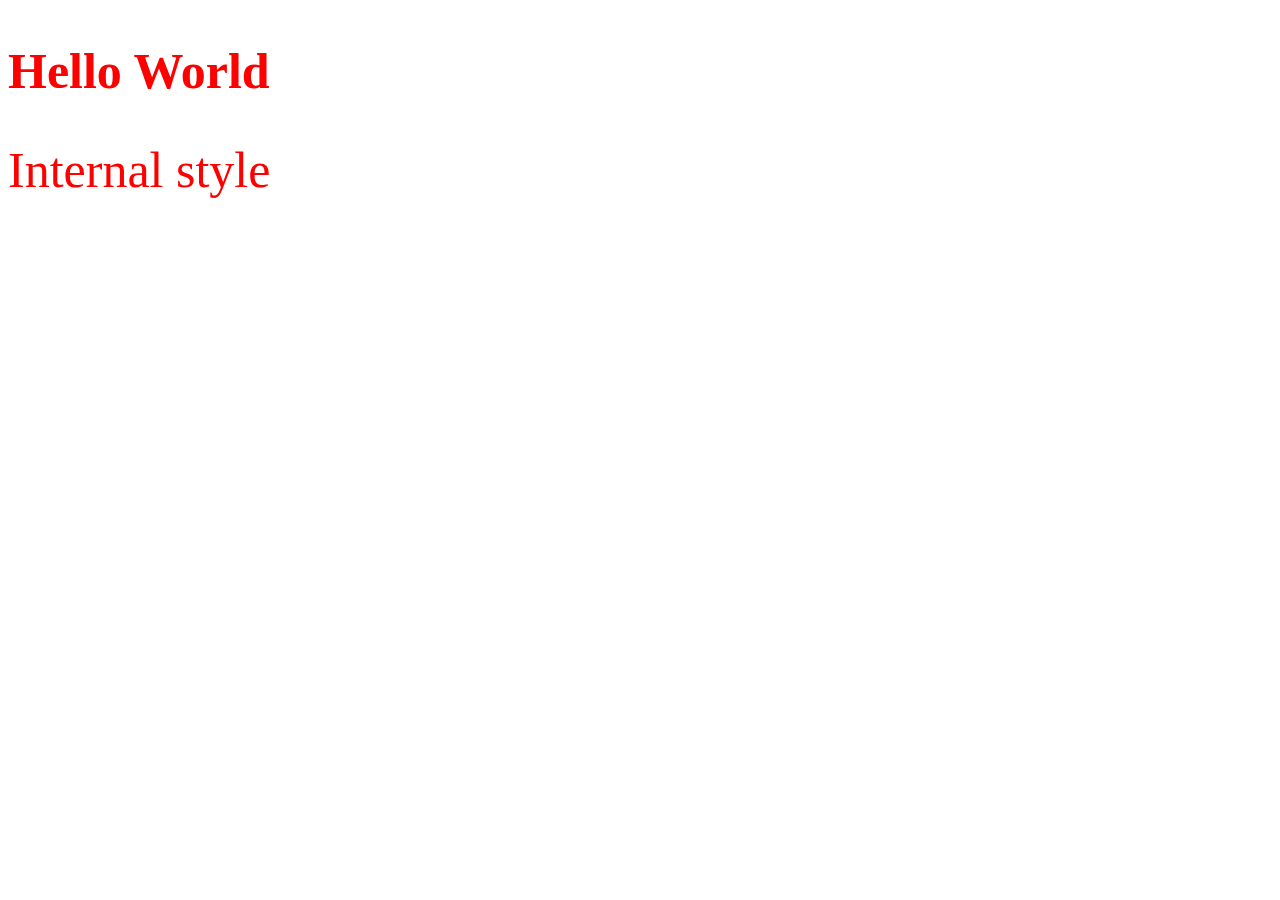
==== index.html @ 8cd31b2d "Add internal style" ====
<!DOCTYPE html>
<html lang="en">
<head>
  <style>
    .test {
      color: red;
      font-size: 50px;
    }
  </style>
  <meta charset="UTF-8">
  <meta name="viewport" content="width=device-width, initial-scale=1.0">
  <meta http-equiv="X-UA-Compatible" content="ie=edge">
  <title>Document</title>
</head>
<body>
  <h2 class="test">Hello World</h2>
  <span class="test">Internal style</span>
</body>
</html>
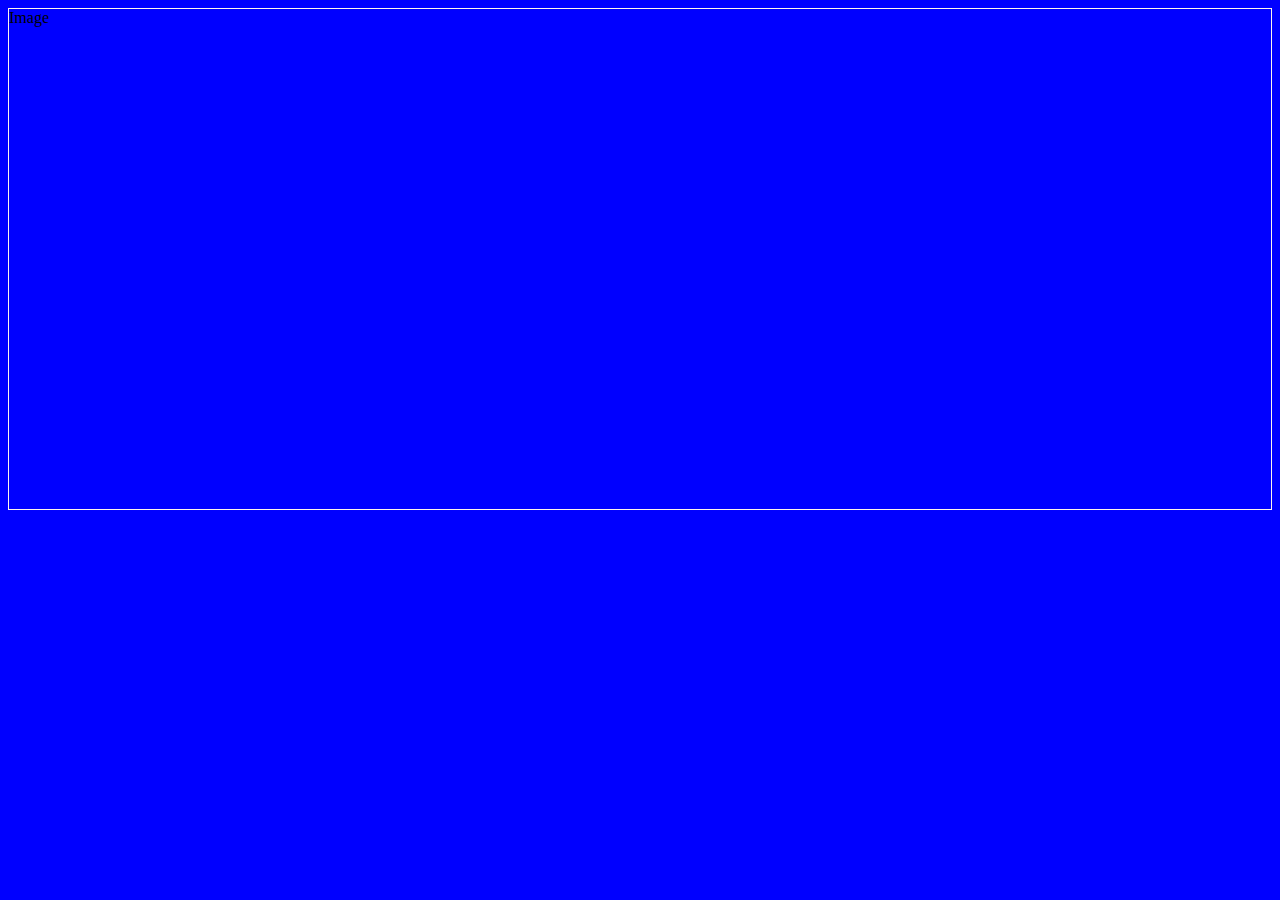
==== commit 20fee54d: "Add background image" ====
--- a/index.html
+++ b/index.html
@@ -1,19 +1,13 @@
 <!DOCTYPE html>
 <html lang="en">
 <head>
-  <style>
-    .test {
-      color: red;
-      font-size: 50px;
-    }
-  </style>
+  <link rel="stylesheet" href="css/style.css">
   <meta charset="UTF-8">
   <meta name="viewport" content="width=device-width, initial-scale=1.0">
   <meta http-equiv="X-UA-Compatible" content="ie=edge">
   <title>Document</title>
 </head>
 <body>
-  <h2 class="test">Hello World</h2>
-  <span class="test">Internal style</span>
+  <div id="bg">Image</div>
 </body>
 </html>--- a/css/style.css
+++ b/css/style.css
@@ -0,0 +1,15 @@
+.test {
+  color: #fff;
+  font-size: 50px;
+}
+
+body {
+  background-color: blue;
+  background-image: url('../img/sky.jpg')
+}
+
+#bg {
+  background-image: url('../img/sky.jpg');
+  height: 500px;
+  border: 1px solid seashell;
+}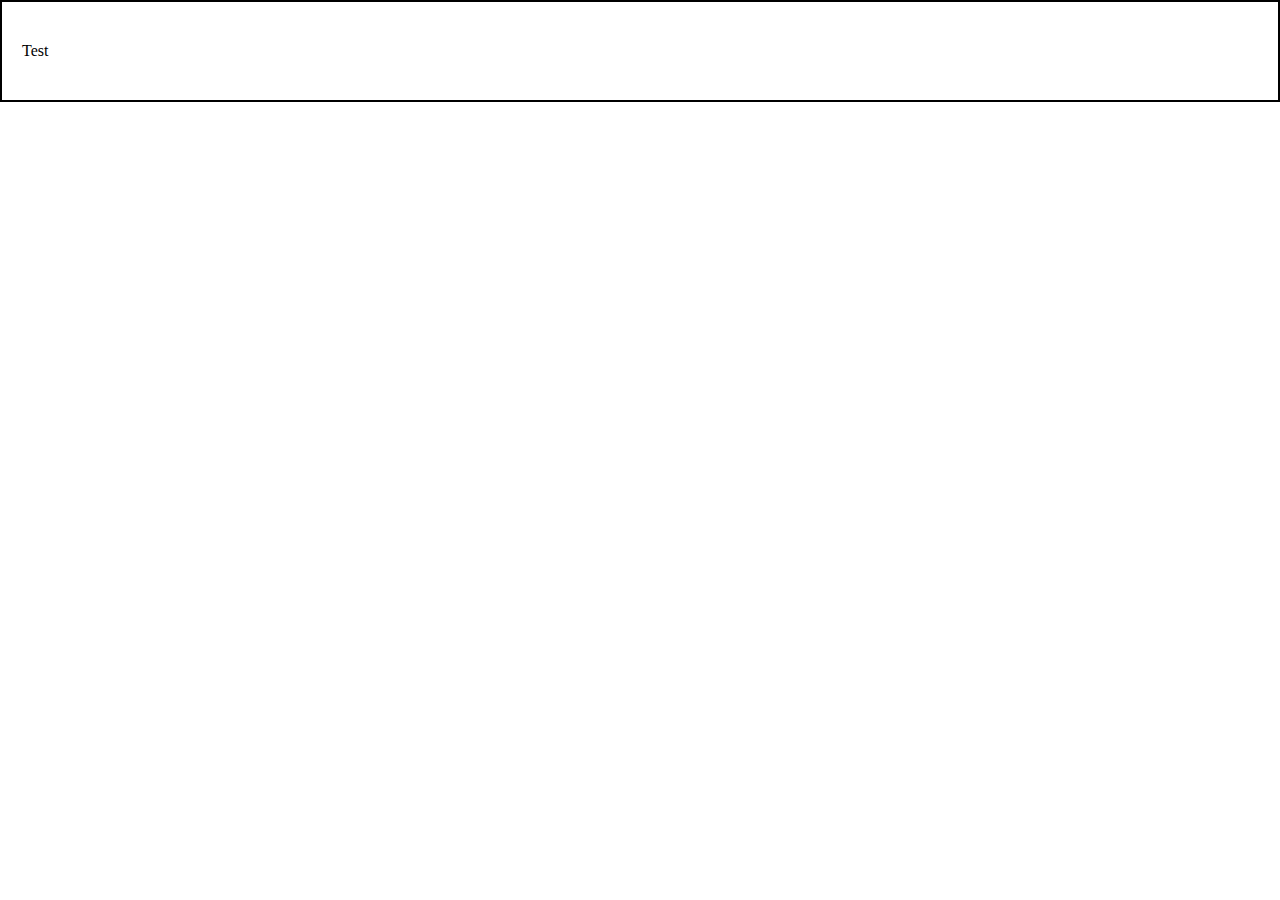
==== commit 0bed11c5: "Add padding" ====
--- a/index.html
+++ b/index.html
@@ -8,6 +8,8 @@
   <title>Document</title>
 </head>
 <body>
-  <div id="bg">Image</div>
+  <div id="padding-test">
+    Test
+  </div>
 </body>
 </html>--- a/css/style.css
+++ b/css/style.css
@@ -1,15 +1,9 @@
-.test {
-  color: #fff;
-  font-size: 50px;
+body {
+  padding: 0;
+  margin: 0;
 }
 
-body {
-  background-color: blue;
-  background-image: url('../img/sky.jpg')
-}
-
-#bg {
-  background-image: url('../img/sky.jpg');
-  height: 500px;
-  border: 1px solid seashell;
+#padding-test {
+  padding: 40px 20px;
+  border: 2px solid #000;
 }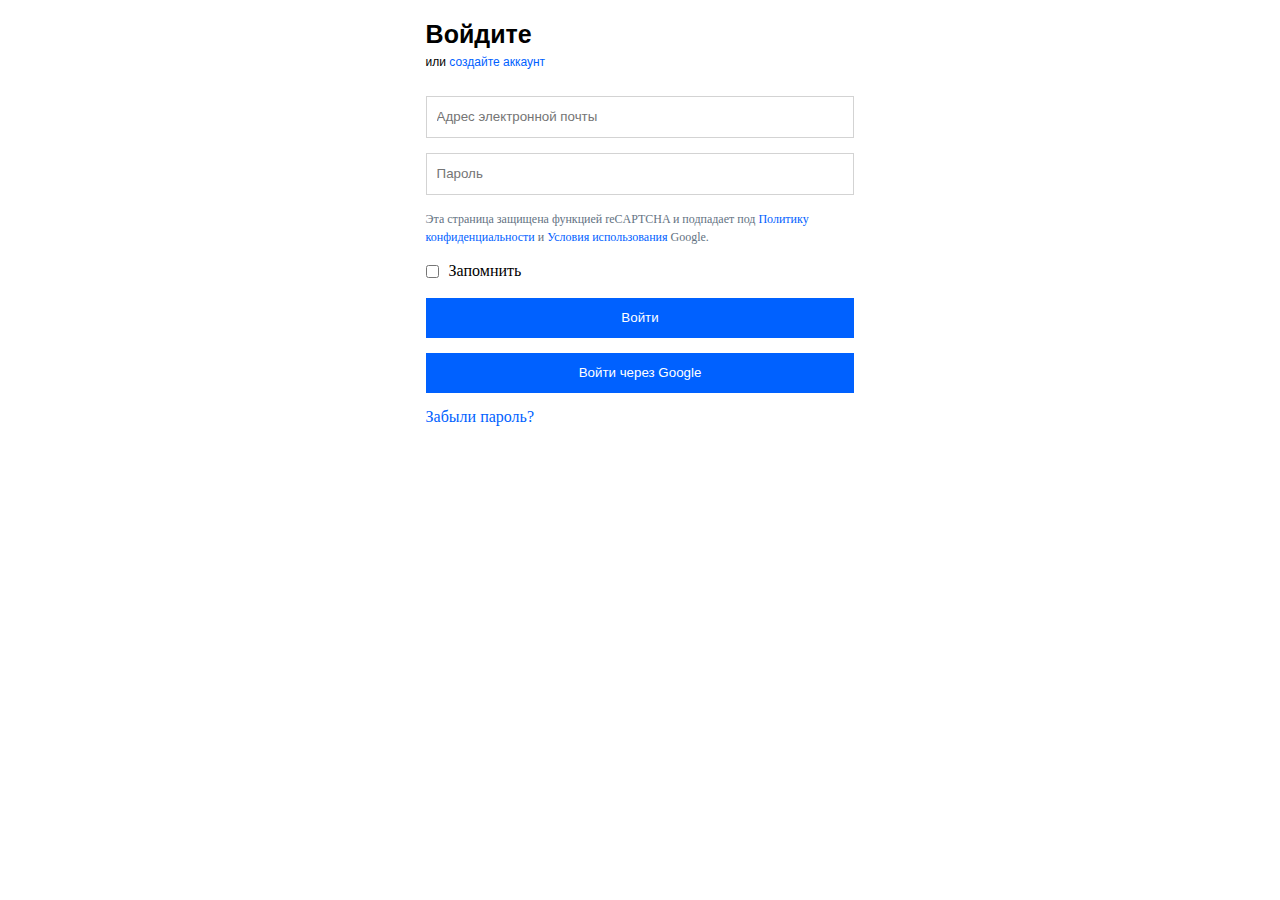
==== commit cf6e0efc: "Add form" ====
--- a/index.html
+++ b/index.html
@@ -8,8 +8,20 @@
   <title>Document</title>
 </head>
 <body>
-  <div id="padding-test">
-    Test
-  </div>
+  <form class="form">
+    <fieldset>
+      <legend>Войдите <span>или <a class="form__link" href="#">создайте аккаунт</a></span></legend>
+      <input type="email" placeholder="Адрес электронной почты" class="form__input">
+      <input type="password" placeholder="Пароль" class="form__input">
+    </fieldset>
+    <p class="form__description">
+      Эта страница защищена функцией reCAPTCHA и подпадает под 
+      <a class="form__link" href="#">Политику конфиденциальности</a> и <a class="form__link" href="#">Условия использования</a> Google.
+    </p>
+    <label class="form__checkbox"><input class="form__checkbox-input" type="checkbox">Запомнить</label>
+    <button class="form__enter">Войти</button>
+    <button class="form__enter form__enter-social">Войти через Google</button>
+    <a href="#" class="form__link">Забыли пароль?</a>
+  </form>
 </body>
 </html>--- a/css/style.css
+++ b/css/style.css
@@ -1,9 +1,83 @@
+html {
+  box-sizing: border-box;
+}
+
+*, *:before, *:after {
+  box-sizing: inherit;
+}
+
 body {
   padding: 0;
   margin: 0;
 }
 
-#padding-test {
-  padding: 40px 20px;
-  border: 2px solid #000;
+* { padding: 0; margin: 0; border: 0; }
+
+.form {
+  margin: 0 auto;
+  max-width: 480px;
+  padding: 20px 2% 0;
+  margin-bottom: 15px;
+}
+fieldset {
+  border: none;
+  margin: 0;
+}
+
+legend {
+  font-size: 25px;
+  font-weight: bold;
+  font-family: 'Open Sans', sans-serif;
+  padding-inline-start: 0px;
+  line-height: 1.14286;
+  margin-bottom: 20px;
+}
+
+legend span {
+  display: block;
+  font-size: 12px;
+  font-weight: normal;
+  line-height: 2.28571;
+}
+
+.form__link {
+  color: #0061ff;
+  text-decoration: none;
+}
+
+.form__input {
+  display: block;
+  padding: 20px 10px;
+  margin-bottom: 15px;
+  width: 100%;
+  height: 20px;
+  border: 1px solid lightgray;
+}
+
+.form__description {
+  margin-bottom: 15px;
+  font-size: 12px;
+  font-weight: 200;
+  line-height: 150%;
+  color: #637282;
+  text-align: left;
+}
+
+.form__checkbox-input {
+  margin-right: 10px;
+}
+
+.form__checkbox, .form__checkbox-input {
+  display: inline-block;
+  vertical-align: -1.5px;
+  margin-bottom: 10px;
+}
+
+.form__enter {
+  display: block;
+  width: 100%;
+  margin-bottom: 15px;
+  color: #fff;
+  background-color: #0061ff;
+  height: 40px;
 }